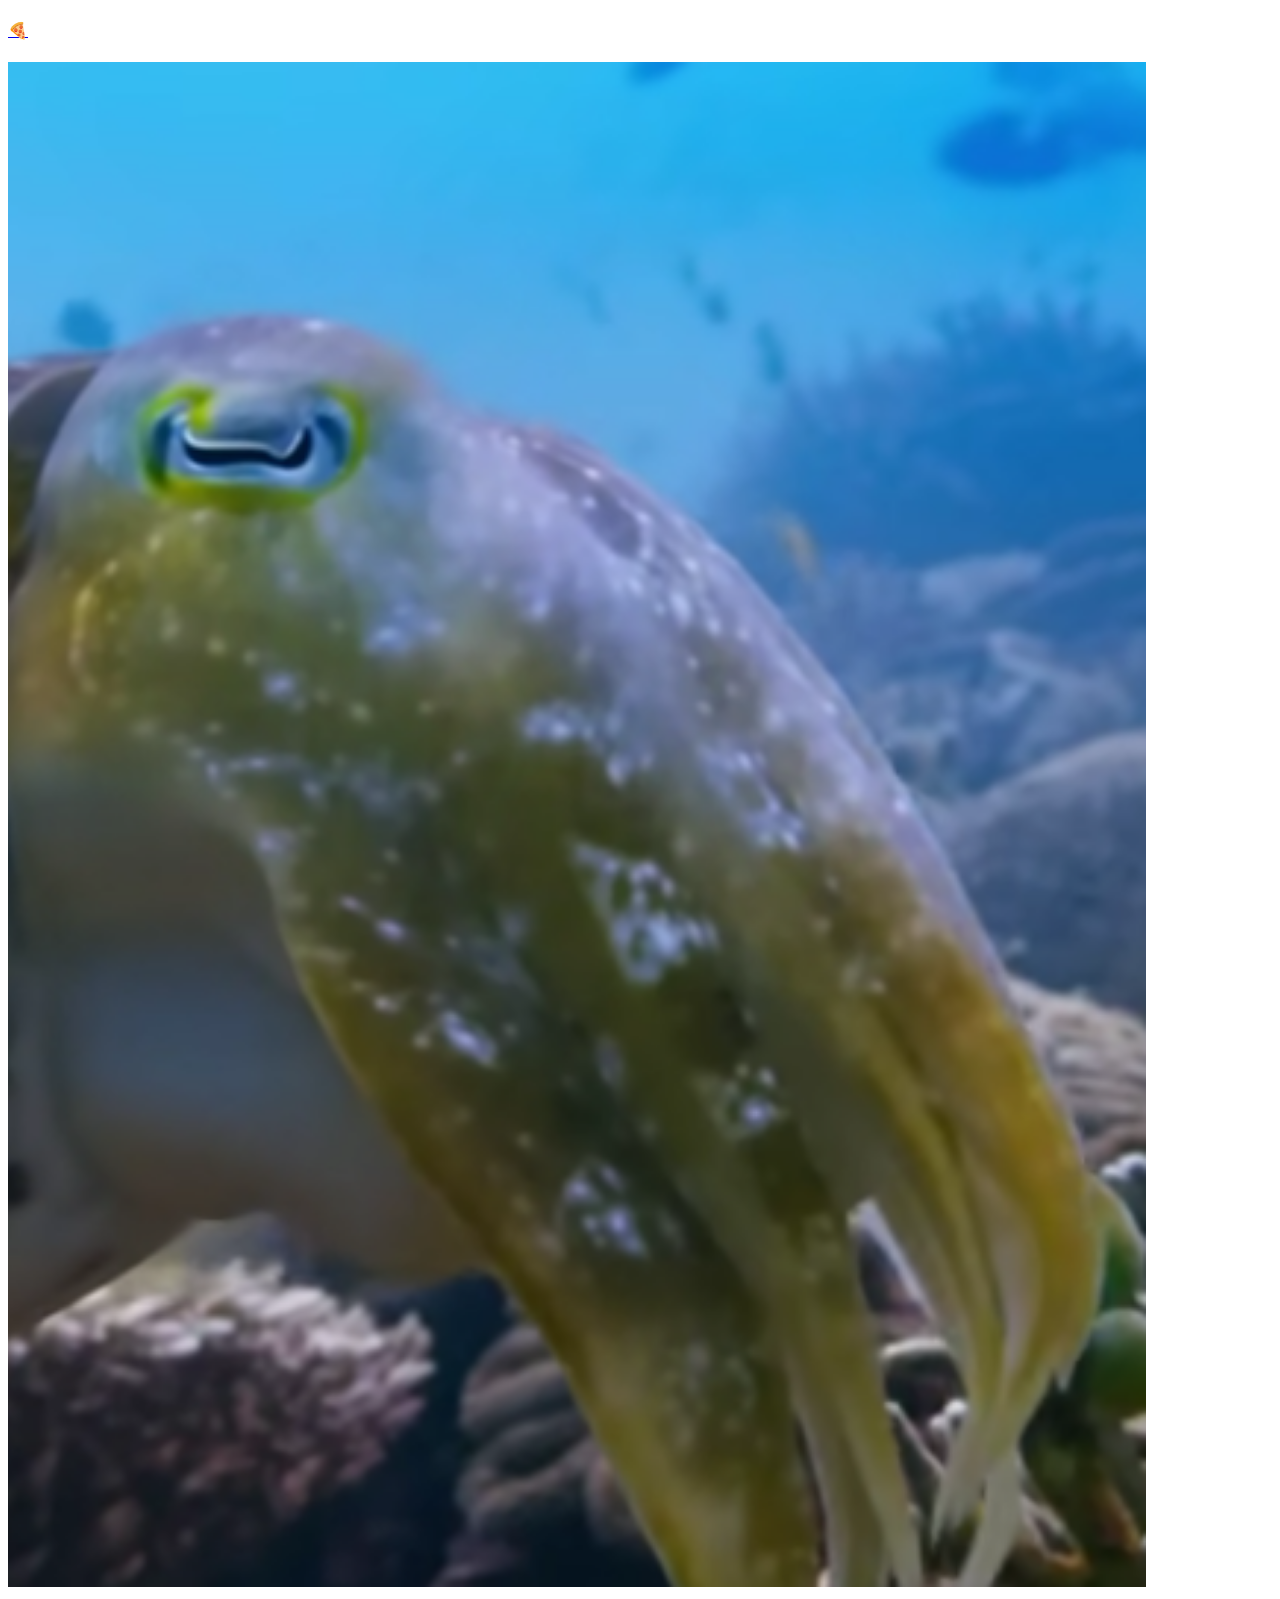
==== cuddlefish.html @ 0c44640e "shoooould be done" ====
<!DOCTYPE html>
<html>
    <head>
        <title>Cuddlefish</title>
    </head>
    <body>
        <h4><a href="index.html">🍕</a></h4>
        <img src="image/cuddlefish.png" alt="big cuddlefish" width="90%">
    </body>
</html>
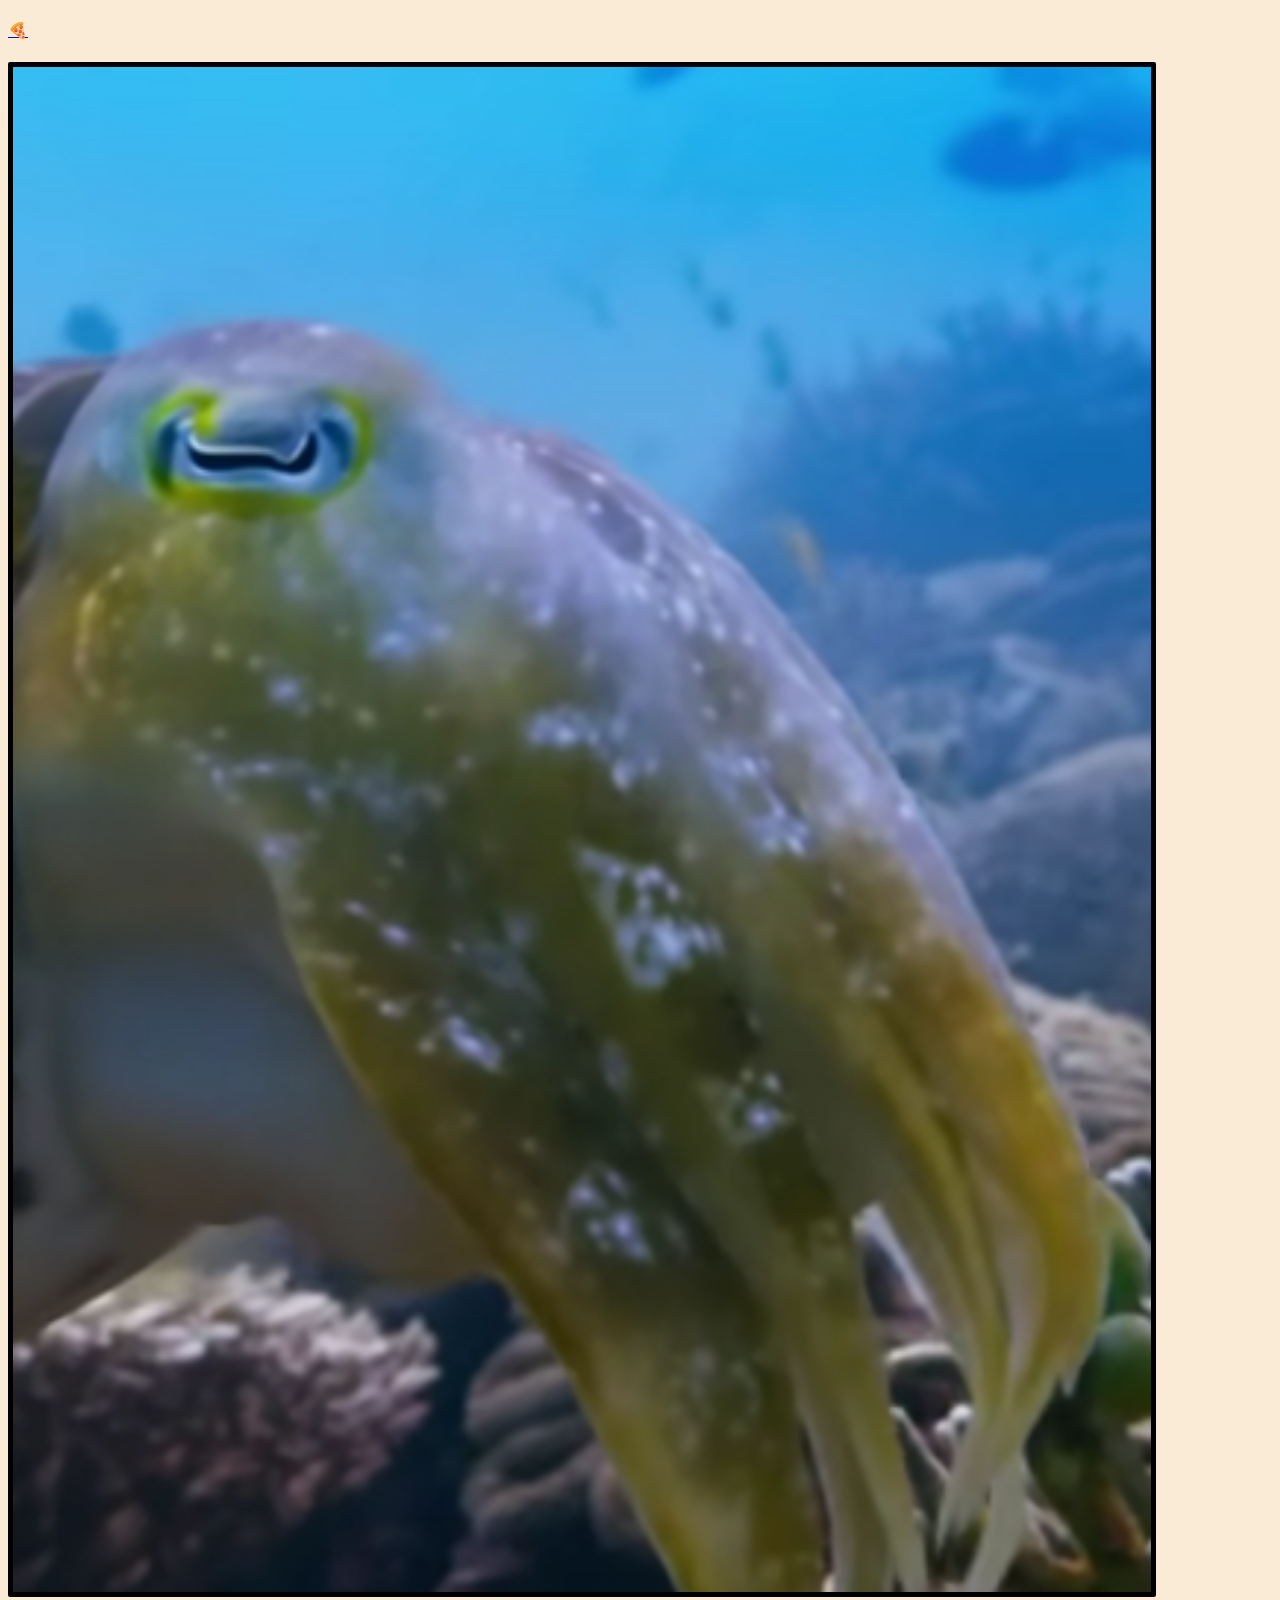
==== commit 4cd58603: "sregbvjkzsdhfgjksd" ====
--- a/cuddlefish.html
+++ b/cuddlefish.html
@@ -2,6 +2,18 @@
 <html>
     <head>
         <title>Cuddlefish</title>
+        <style>
+            body {
+                background-color:antiquewhite
+            }
+            img {
+                border-color: black;
+                border-radius: 2px;
+                border-width: 5px;
+                border-style: solid;
+                text-align: center;
+            }
+        </style>
     </head>
     <body>
         <h4><a href="index.html">🍕</a></h4>
